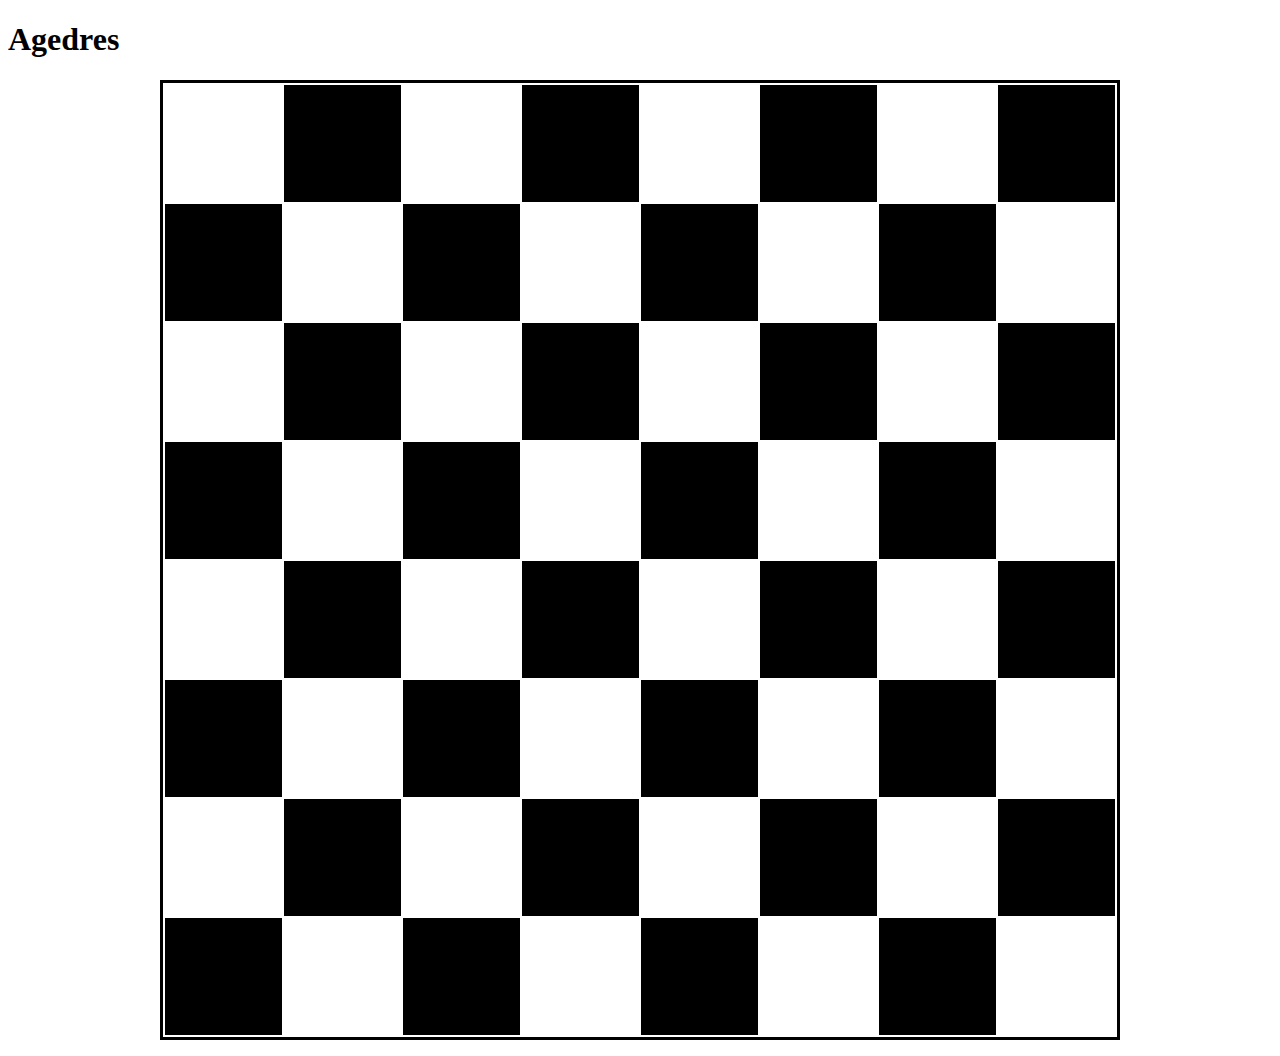
==== ejercicio2/ejercicio2.html @ 865baad5 "primer commit" ====
<!DOCTYPE html>
<html lang="en">
<head>
    <meta charset="UTF-8">
    <meta name="viewport" content="width=device-width, initial-scale=1.0">
    <meta http-equiv="X-UA-Compatible" content="ie=edge">
    <link rel="stylesheet" href="css/style.css" type="text/css">
    <title>Chess Exersice</title>
</head>
<body>
    <header>
        <h1>Agedres</h1>
    </header>
    <div>
        <table>
            <tr>
                <td class="bloque-blanco"><p>Torre Blanca</p></td>
                <td class="bloque-negro"><p>Caballo Blanco</p></td>
                <td class="bloque-blanco"><p>Alfil Blanco</p></td>
                <td class="bloque-negro"><p>Rey Blanco</p></td>
                <td class="bloque-blanco"><p>Reina Blanca</p></td>
                <td class="bloque-negro"><p>Alfil Blanco</p></td>
                <td class="bloque-blanco"><p>Caballo Blanco</p></td>
                <td class="bloque-negro"><p>Torre Blanca</p></td>
            </tr>
            <tr>
                <td class="bloque-negro"><p>Peon Blanco</p></td>
                <td class="bloque-blanco"><p>Peon Blanco</p></td>
                <td class="bloque-negro"><p>Peon Blanco</p></td>
                <td class="bloque-blanco"><p>Peon Blanco</p></td>
                <td class="bloque-negro"><p>Peon Blanco</p></td>
                <td class="bloque-blanco"><p>Peon Blanco</p></td>
                <td class="bloque-negro"><p>Peon Blanco</p></td>
                <td class="bloque-blanco"><p>Peon Blanco</p></td>
            </tr>
            <tr>
                    <td class="bloque-blanco"></td>
                    <td class="bloque-negro"></td>
                    <td class="bloque-blanco"></td>
                    <td class="bloque-negro"></td>
                    <td class="bloque-blanco"></td>
                    <td class="bloque-negro"></td>
                    <td class="bloque-blanco"></td>
                    <td class="bloque-negro"></td>
            </tr>
            <tr>
                    <td class="bloque-negro"></td>
                    <td class="bloque-blanco"></td>
                    <td class="bloque-negro"></td>
                    <td class="bloque-blanco"></td>
                    <td class="bloque-negro"></td>
                    <td class="bloque-blanco"></td>
                    <td class="bloque-negro"></td>
                    <td class="bloque-blanco"></td>
            </tr>
            <tr>
                    <td class="bloque-blanco"></td>
                    <td class="bloque-negro"></td>
                    <td class="bloque-blanco"></td>
                    <td class="bloque-negro"></td>
                    <td class="bloque-blanco"></td>
                    <td class="bloque-negro"></td>
                    <td class="bloque-blanco"></td>
                    <td class="bloque-negro"></td>
            </tr>
            <tr>
                    <td class="bloque-negro"></td>
                    <td class="bloque-blanco"></td>
                    <td class="bloque-negro"></td>
                    <td class="bloque-blanco"></td>
                    <td class="bloque-negro"></td>
                    <td class="bloque-blanco"></td>
                    <td class="bloque-negro"></td>
                    <td class="bloque-blanco"></td>
            </tr>
            <tr>
                    <td class="bloque-blanco"></td>
                    <td class="bloque-negro"></td>
                    <td class="bloque-blanco"></td>
                    <td class="bloque-negro"></td>
                    <td class="bloque-blanco"></td>
                    <td class="bloque-negro"></td>
                    <td class="bloque-blanco"></td>
                    <td class="bloque-negro"></td>
            </tr>
            <tr>
                    <td class="bloque-negro"></td>
                    <td class="bloque-blanco"></td>
                    <td class="bloque-negro"></td>
                    <td class="bloque-blanco"></td>
                    <td class="bloque-negro"></td>
                    <td class="bloque-blanco"></td>
                    <td class="bloque-negro"></td>
                    <td class="bloque-blanco"></td>
            </tr>
        </table>
    </div>  
</body>
</html>
---- ejercicio2/css/style.css ----
table{
    width: 60em;
    height: 60em;
    max-width: 1200px;
    max-height: 1200px;
    margin: 1em auto;
    border: solid black;
}
.bloque-negro{
    background-color: black;
}
.bloque-blanco{
    background-color: white;
}
.bloque-negro:hover{
    border-left-color: rgb(21, 199, 199); 
    background-color: rgb(207, 203, 203);
}
.bloque-blanco:hover{
    border-left-color: rgb(21, 199, 199); 
    background-color: rgb(207, 203, 203);
}
tr td{
    width: 5em;
    height: 5em;
    max-width: 10em;
    max-height: 10em;
    text-align: center;
}
p{
    visibility: hidden;
}
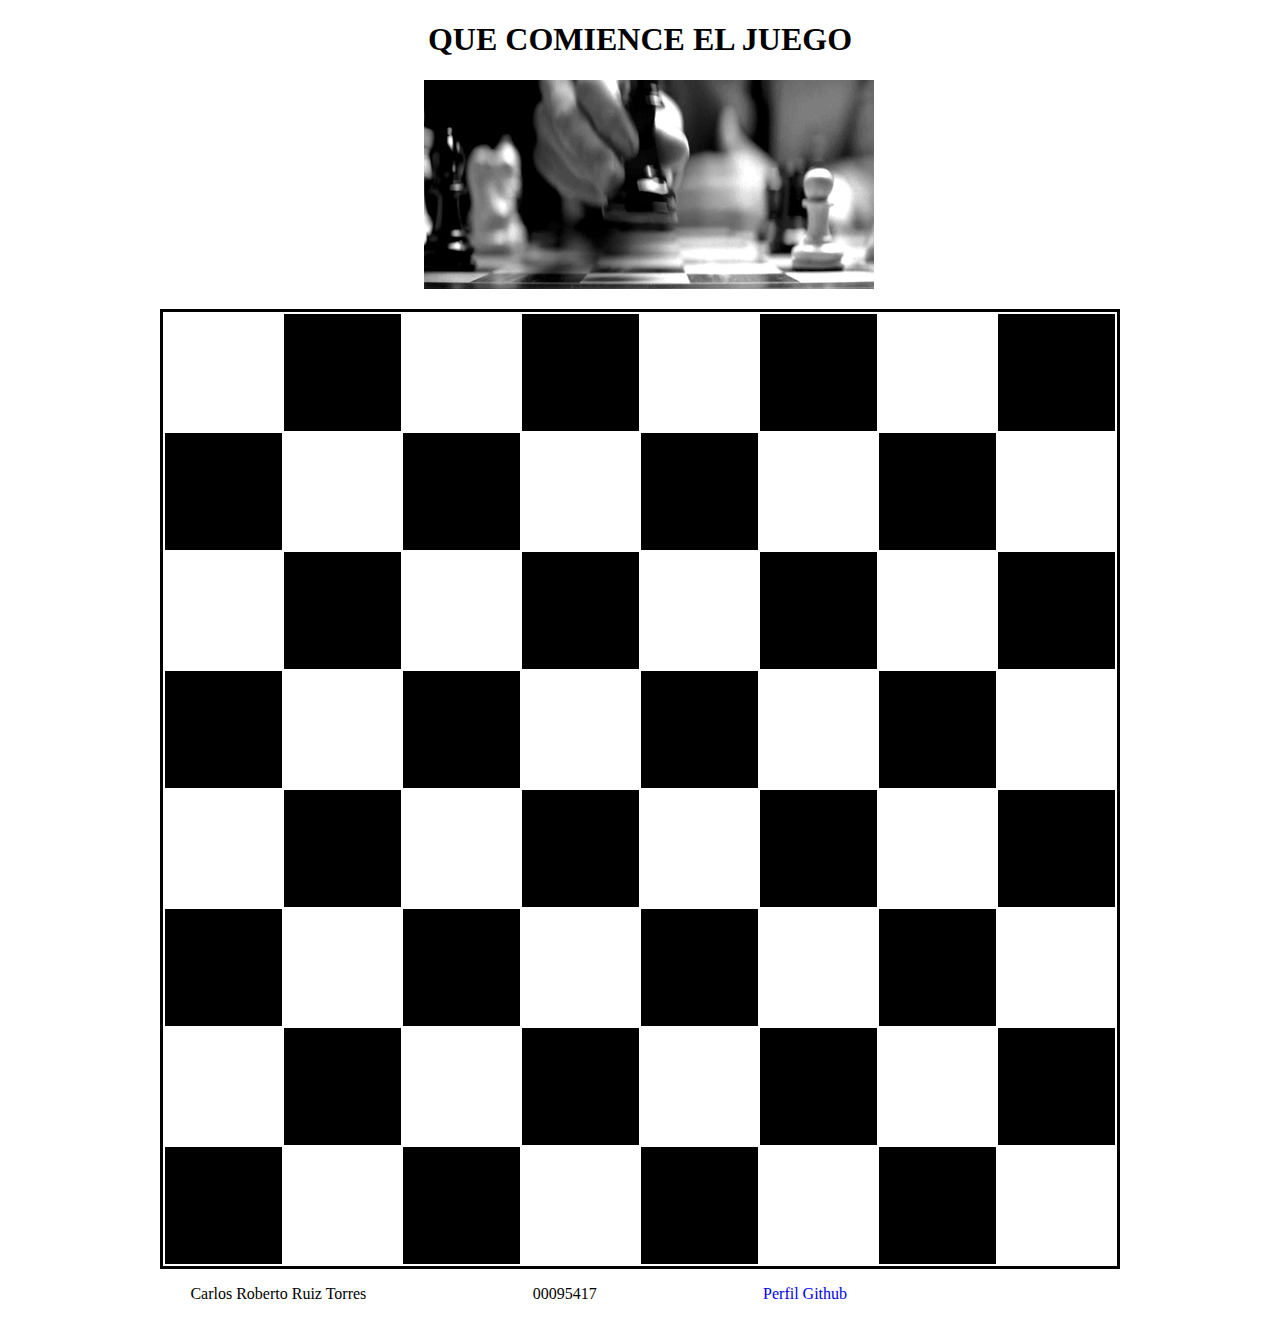
==== commit ed0952aa: "primer commit" ====
--- a/ejercicio2/ejercicio2.html
+++ b/ejercicio2/ejercicio2.html
@@ -9,7 +9,8 @@
 </head>
 <body>
     <header>
-        <h1>Agedres</h1>
+        <h1>que comience el juego</h1>
+        <img src="img/ajedrez.gif" alt="error">
     </header>
     <div>
         <table>
@@ -74,26 +75,33 @@
                     <td class="bloque-blanco"></td>
             </tr>
             <tr>
-                    <td class="bloque-blanco"></td>
-                    <td class="bloque-negro"></td>
-                    <td class="bloque-blanco"></td>
-                    <td class="bloque-negro"></td>
-                    <td class="bloque-blanco"></td>
-                    <td class="bloque-negro"></td>
-                    <td class="bloque-blanco"></td>
-                    <td class="bloque-negro"></td>
+                    <td class="bloque-blanco"><p>Peon Negro</p></td>
+                    <td class="bloque-negro"><p>Peon Negro</p></td>
+                    <td class="bloque-blanco"><p>Peon Negro</p></td>
+                    <td class="bloque-negro"><p>Peon Negro</p></td>
+                    <td class="bloque-blanco"><p>Peon Negro</p></td>
+                    <td class="bloque-negro"><p>Peon Negro</p></td>
+                    <td class="bloque-blanco"><p>Peon Negro</p></td>
+                    <td class="bloque-negro"><p>Peon Negro</p></td>
             </tr>
             <tr>
-                    <td class="bloque-negro"></td>
-                    <td class="bloque-blanco"></td>
-                    <td class="bloque-negro"></td>
-                    <td class="bloque-blanco"></td>
-                    <td class="bloque-negro"></td>
-                    <td class="bloque-blanco"></td>
-                    <td class="bloque-negro"></td>
-                    <td class="bloque-blanco"></td>
+                    <td class="bloque-negro"><p>Torre Negra</p></td>
+                    <td class="bloque-blanco"><p>Caballo Negro</p></td>
+                    <td class="bloque-negro"><p>Alfil Negro</p></td>
+                    <td class="bloque-blanco"><p>Rey Negro</p></td>
+                    <td class="bloque-negro"><p>Reina Negra</p></td>
+                    <td class="bloque-blanco"><p>Alfil Negro</p></td>
+                    <td class="bloque-negro"><p>Caballo Negro</p></td>
+                    <td class="bloque-blanco"><p>Torre Negra</p></td>
             </tr>
         </table>
-    </div>  
+    </div>
+    <footer>
+        <ul>
+            <li>Carlos Roberto Ruiz Torres</li>
+            <li>00095417</li>
+            <li><a href="https://github.com/00095417">Perfil Github</a></li>
+        </ul>
+    </footer>
 </body>
 </html>--- a/ejercicio2/css/style.css
+++ b/ejercicio2/css/style.css
@@ -1,5 +1,11 @@
-
-
+h1{
+    text-transform: uppercase;
+    text-align: center;
+}
+img{
+    position: relative;
+    left: 26em;
+}
 table{
     width: 60em;
     height: 60em;
@@ -16,11 +22,11 @@
 }
 .bloque-negro:hover{
     border-left-color: rgb(21, 199, 199); 
-    background-color: rgb(207, 203, 203);
+    background-color: rgba(255, 0, 0, 0.5);
 }
 .bloque-blanco:hover{
     border-left-color: rgb(21, 199, 199); 
-    background-color: rgb(207, 203, 203);
+    background-color: rgba(255, 0, 0, 0.5);
 }
 tr td{
     width: 5em;
@@ -32,3 +38,17 @@
 p{
     visibility: hidden;
 }
+.bloque-blanco:hover>p{
+    visibility: visible;
+}
+.bloque-negro:hover>p{
+    visibility: visible;
+}
+a{
+    text-decoration: none;
+}
+ul li{
+    display: inline;
+    padding: 20px;
+    margin-left: 10%;
+}